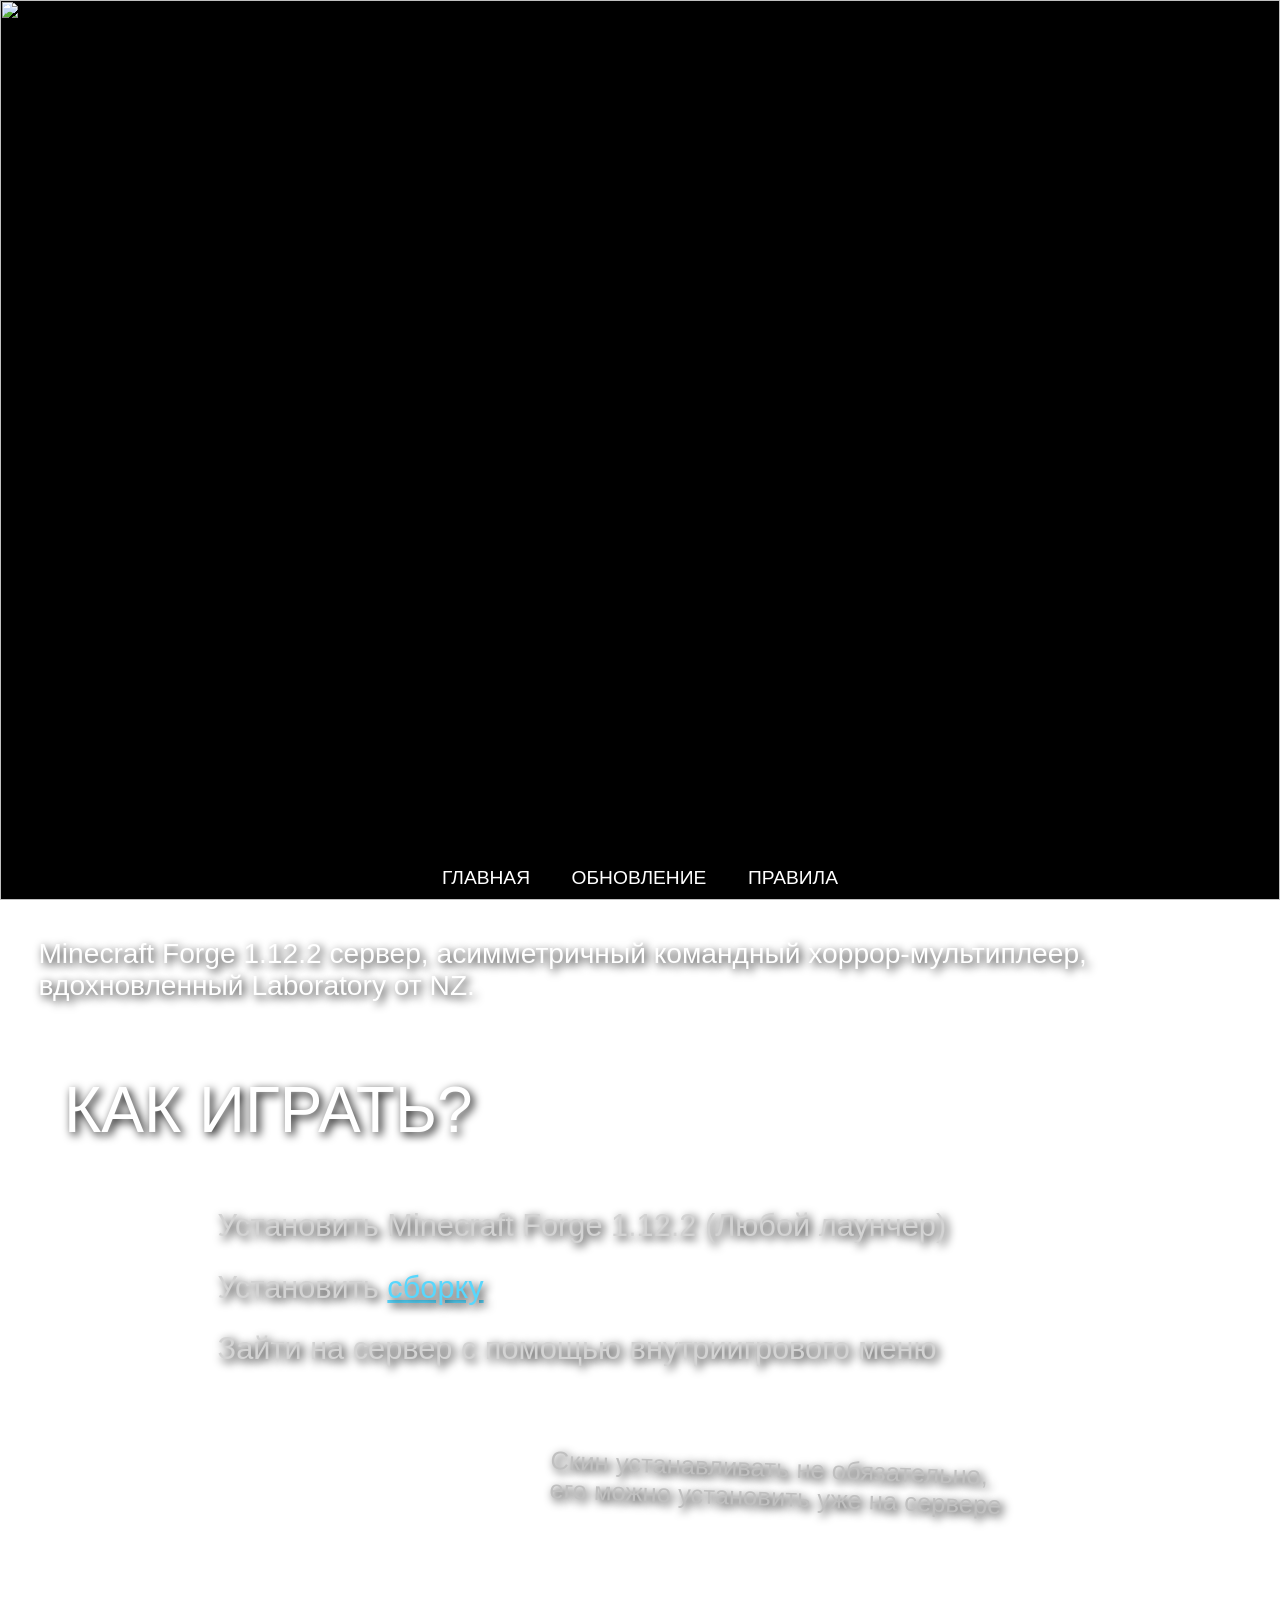
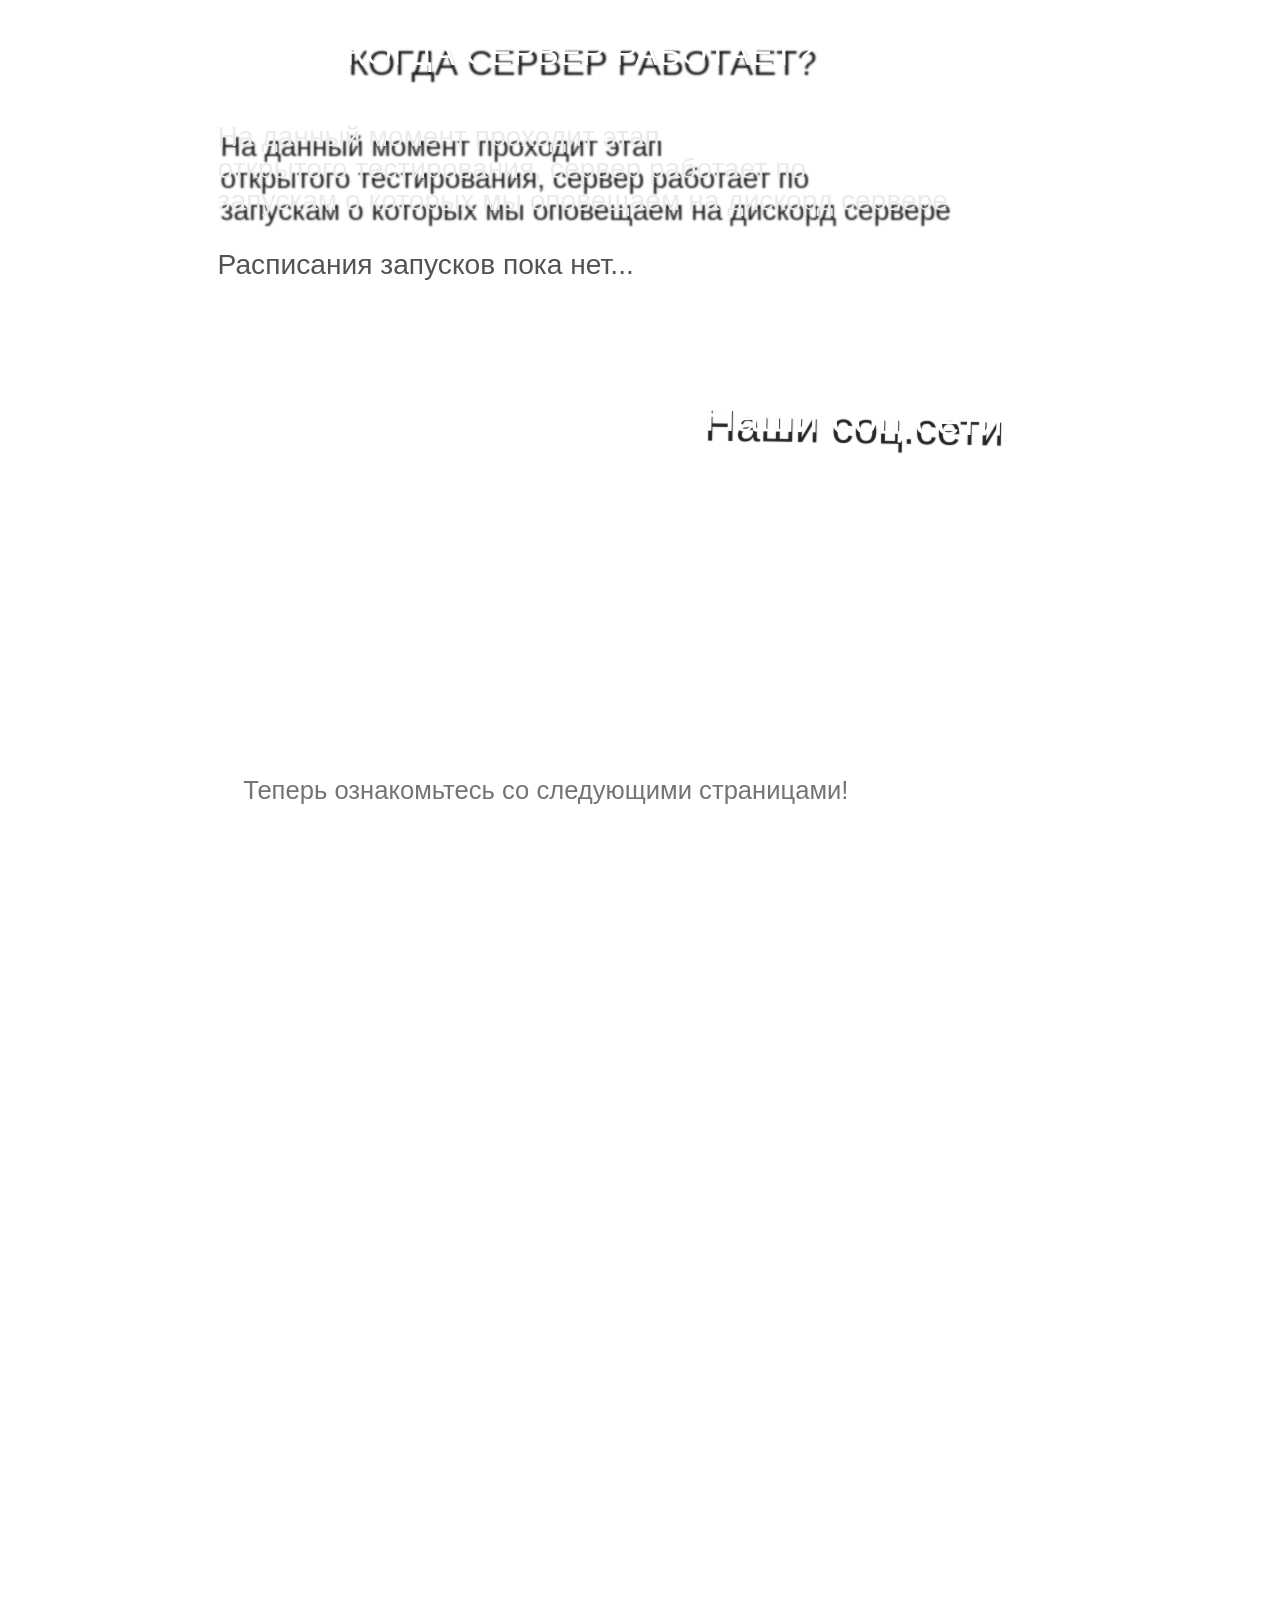
==== index.html @ c571d7d9 "Update index.html" ====
<!DOCTYPE html>
<html lang="ru">
<head>
    <meta charset="UTF-8">
    <meta name="viewport" content="width=device-width, initial-scale=1.0">

    <title>Laboratory Delta</title>

    <link rel="stylesheet" href="./style.css">
    <link rel="shortcut icon" href="images/favicon.png" type="image/x-icon">
</head>

<body>

    <!-- ГЛАВНАЯ СЕКЦИЯ -->
    <section class="mainpage">

        <img src="images/mainpage_bg.png" class="mainpage_bg" alt="">

        <img src="images/bar_plate.png" class="downbar" alt="">

        <div class="downbar_buttons">
            <a href="index.html" class="downbar_button">ГЛАВНАЯ</a>
            <a href="update.html" class="downbar_button">ОБНОВЛЕНИЕ</a>
            <a href="rules.html" class="downbar_button">ПРАВИЛА</a>
        </div>

        <div class="logopart">
            <img src="images/logolabbeta.png" class="logolabbeta" alt="">
            <img src="images/mainpage_title.png" class="mainpage_title" alt="">
        </div>

        <div class="bottom_section">

            <p class="maininfotitle">
                Minecraft Forge 1.12.2 сервер, асимметричный командный хоррор-мультиплеер, вдохновленный Laboratory от NZ.
            </p>

            <img src="images/transition_plate.png" class="transition_plate" alt="">
            <img src="images/pixelbg.png" class="textbg" alt="">

        </div>

    </section>


    <!-- СЕКЦИЯ КАК ИГРАТЬ -->
    <section class="howplay">

        <div class="howplay_content">

            <img src="images/back_bg.png" class="backbg" alt="">
            <img src="images/serverandlinks_bg_plate.png" class="serverandlinks_bg_plate" alt="">

            <img src="images/howplay_bg_plate.png" class="howplay_bg_plate" alt="">

            <img src="images/label_plate.png" class="label_plate" alt="">


            <p class="installminecraft">
                Установить Minecraft Forge 1.12.2 (Любой лаунчер)</br>Установить <a href="https://drive.google.com/file/d/16mUiGcx4B4uzDgnBiK0Lz8_FwGhq4GYT/view?usp=sharing" target="_blank">сборку</a></br>Зайти на сервер с помощью внутриигрового меню
            </p>

            <p class="howplaylabel">
                КАК ИГРАТЬ?
            </p>

            <p class="skinlabel">
                Скин устанавливать не обязательно,</br>его можно установить уже на сервере
            </p>

            <p class="serverlinks_label">
                КОГДА СЕРВЕР РАБОТАЕТ?
            </p>

            <p class="serverlinks_title">
                На данный момент проходит этап</br>
                открытого тестирования, сервер работает по</br>
                запускам о которых мы оповещаем на дискорд сервере</br></br>
                <a>Расписания запусков пока нет...</a>
            </p>

            <p class="links_label">
                Наши соц.сети
            </p>

            <p class="next_label">
                Теперь ознакомьтесь со следующими страницами!
            </p>

            <img src="images/label_plate.png" class="label_plate" alt="">
            <img src="images/titleplate.png" class="titleplate" alt="">
            <img src="images/serverlinks_label_plate.png" class="serverlinks_label_plate" alt="">
            <img src="images/links_whoosh.png" class="links_whoosh" alt="">
            <img src="images/downplate.png" class="downplate" alt="">

            <div class="buttons_row">
                <a href="https://www.youtube.com/@LaboratoryDelta" target="_blank" rel="noopener noreferrer" class="texture_button button1" aria-label="Кнопка 1"></a>
                <a href="https://discord.gg/cfmt9ngaHp" target="_blank" rel="noopener noreferrer" class="texture_button button2" aria-label="Кнопка 2"></a>
                <a href="https://boosty.to/lab-delta" target="_blank" rel="noopener noreferrer" class="texture_button button3" aria-label="Кнопка 3"></a>
            </div>
        </div>

    </section>

</body>
</html>
---- style.css ----
/* ============================= */
/* ОБЩИЕ НАСТРОЙКИ */
/* ============================= */

* {
    margin: 0;
    padding: 0;
    box-sizing: border-box;

}

html {
    min-height: 100%;
}

body {
    width: 100%;
    min-height: 3600px;
    margin: 0;
    overflow-x: hidden;
}

body::before {
    content: "";
    position: fixed;
    inset: 0;
    background-color: #000000;
    z-index: -1;
}

img {
    display: block;
    height: auto;
    image-rendering: pixelated;
    -webkit-user-drag: none;
    user-select: none;
    -webkit-user-select: none;
}


/* ============================= */
/* ШРИФТЫ */
/* ============================= */

@font-face {
    font-family: "Default";
    src: url("fonts/PixelTimes.ttf") format("truetype");
    font-weight: normal;
    font-style: normal;
}

@font-face {
    font-family: "Bold";
    src: url("fonts/PixelTimesBold.ttf") format("truetype");
    font-weight: normal;
    font-style: normal;
}


/* ============================= */
/* НИЖНЯЯ ПЛАШКА */
/* ============================= */

.downbar {
    position: fixed;
    bottom: 0;
    left: 0;

    width: 100%;
    height: auto;

    z-index: 1000;
    transform: scaleY(-1);
}


/* ============================= */
/* ГЛАВНАЯ СЕКЦИЯ */
/* ============================= */

.mainpage {
    position: relative;

    width: 100%;
    min-height: 100vh;
}


/* Фоновое изображение */

.mainpage_bg {
    position: absolute;

    top: 0;
    left: 0;

    width: 100%;
    height: 100%;

    object-fit: cover;

    z-index: -1;
}


/* Логотип */

.logopart {
    position: absolute;

    top: 50%;
    left: 50%;

    transform: translate(-50%, -50%);

    width: 90%;
    max-width: 1728px;

    aspect-ratio: 16 / 9;
}

.logolabbeta {
    position: absolute;

    width: 70%;

    top: 15%;
    left: 22%;
}

.mainpage_title {
    position: absolute;

    width: 70%;

    top: 28%;
    left: 5%;
}


/* Нижняя секция */

.bottom_section {
    position: absolute;

    top: 100%;
    left: 0;

    width: 100%;
}

.transition_plate {
    position: absolute;

    left: 0;

    width: 100%;
    height: auto;

    z-index: 2;

    transform: translateY(-50%);
}

.textbg {
    position: absolute;

    top: 150%;
    left: 0;

    width: 100%;
    height: auto;

    z-index: 0;
}

.maininfotitle {
    position: absolute;

    top: 3vw;
    left: 3vw;

    color: white;

    font-family: "Default", sans-serif;
    font-size: clamp(14px, 2.2vw, 48px);

    text-shadow: 3px 3px 10px black;

    z-index: 2;
}


/* ============================= */
/* СЕКЦИЯ HOWPLAY */
/* ============================= */

.howplay {
    position: relative;

    width: 100%;

    display: flex;
    justify-content: center;
}

.howplay_content {
    position: relative;

    width: 100%;

    aspect-ratio: 16 / 9;
}


.backbg {
    position: absolute;

    top: 37%;
    left: 0;

    width: 100%;
    height: auto;

    z-index: 0;
}



  .serverandlinks_bg_plate {
    position: absolute;

    top: 99%;
    left: 50%;

    transform: translateX(-50%);

    width: 70%;
    height: auto;

    z-index: 1;
}



.howplay_bg_plate {
    position: absolute;

    top: 30%;
    left: 50%;

    transform: translateX(-50%);

    width: 70%;
    height: auto;

    z-index: 1;
}



.label_plate {
    position: absolute;

    top: 18%;
    left: 50%;

    transform: translateX(-50%) rotate(-1deg);

    width: 120%;
    height: auto;

    z-index: 2;
}



.howplaylabel {
    position: absolute;

    top: 24%;
    left: 5%;

    color: white;

    font-family: "Bold", sans-serif;

    font-size: clamp(20px, 5vw, 80px);

    text-shadow: 3px 3px 10px black;

    z-index: 3;
}

.installminecraft {
    position: absolute;

    top: 41%;
    left: 17%;

    color: rgb(211, 211, 211);

    font-family: "Default", sans-serif;

    font-size: clamp(20px, 2.4vw, 80px);

    text-shadow: 3px 3px 10px black;

    line-height: 2;

    z-index: 3;
}

.skinlabel {
    position: absolute;

    top: 77%;
    left: 43%;

    color: rgb(192, 192, 192);

    font-family: "Default", sans-serif;

    font-size: clamp(20px, 2vw, 80px);

    text-shadow: 3px 3px 10px black;
    transform: rotate(2deg);
    z-index: 3;
}

.titleplate {
    position: absolute;

    top: 62%;
    left: 41%;
    width: 44%;
    transform: rotate(2deg);
    z-index: 2;
}

.installminecraft a {
    color: #58d7fd;           /* Цвет ссылки */
}

.installminecraft a:hover {
    color: #ffffff;           /* Цвет при наведении */
}

.serverlinks_label_plate {
    position: absolute;

    top: 95%;
    left: 50%;

    transform: translateX(-50%);

    width: 70%;
    height: auto;

    z-index: 1;
}

.serverlinks_label {
    position: absolute;

    top: 102%;
    left: 27%;

    color: rgb(255, 255, 255);

    font-family: "Bold", sans-serif;

    font-size: clamp(20px, 2.7vw, 80px);

    text-shadow: 3px 10px 2px rgb(26, 26, 26);
    z-index: 3;
}

.serverlinks_title {
    position: absolute;

    top: 114%;
    left: 17%;

    color: rgb(235, 235, 235);

    font-family: "Default", sans-serif;

    font-size: clamp(20px, 2.2vw, 80px);

    text-shadow: 3px 10px 2px rgb(26, 26, 26);
    z-index: 3;
}

.serverlinks_title a{
    color: rgb(83, 83, 83);
    text-shadow: none;
}

.links_whoosh {
    position: absolute;

    top: 135%;
    left: 50%;

    transform: translateX(-50%);

    width: 100%;
    height: auto;

    z-index: 1;
}

.links_label {
    position: absolute;

    top: 152%;
    left: 55%;

    color: rgb(255, 255, 255);

    font-family: "Default", sans-serif;

    font-size: clamp(20px, 3.4vw, 80px);
    transform: rotate(1deg);

    text-shadow: 1px 10px 1px rgb(37, 37, 37);
    z-index: 3;
}

.downplate {
    position: absolute;

    top: 220%;
    left: 50%;

    transform: translateX(-50%);

    width: 105%;
    height: auto;

    z-index: 1;
}

.buttons_row {
    position: absolute;
    display: flex;
    justify-content: center;
    align-items: center;
    gap: 3%;

    width: 100%;
    top: 173%;
    z-index: 3;
    right: 5%;
}

.texture_button {
    image-rendering: pixelated;
    width: 13%;
    aspect-ratio: 1 / 1;

    padding: 0;
    border: none;

    background-size: 100% 100%;
    background-repeat: no-repeat;
    background-color: transparent;

    cursor: pointer;
}

.button1 {
    background-image: url("images/youtube_button.png");
}

.button2 {
    background-image: url("images/discord_button.png");
}

.button3 {
    background-image: url("images/boosty_button.png");
}

.texture_button:hover {
    filter: brightness(1.4) drop-shadow(0 0 8px rgba(255, 255, 255, 0.8));
    transform: scale(1.04);
}

/* Эффект при нажатии */
.texture_button:active {
    filter: brightness(1.7);
    transform: scale(0.97);
}

.next_label {
    position: absolute;

    top: 205%;
    left: 19%;

    color: rgb(116, 116, 116);

    font-family: "Bold", sans-serif;

    font-size: clamp(20px, 2vw, 80px);
    z-index: 3;
}

/* ============================= */
/* АДАПТАЦИЯ */
/* ============================= */

@media (max-width: 768px) {

    .logopart {
        width: 100%;
    }

    .serverandlinks_bg_plate,
    .howplay_bg_plate {
        width: 95%;
    }

    .label_plate {
        width: 110%;
    }

    .howplaylabel {
        font-size: clamp(16px, 5vw, 38px);
    }

}

/* ============================= */
/* КНОПКИ НА DOWNBAR */
/* ============================= */

.downbar_buttons {
    position: fixed;
    bottom: 0;
    left: 0;

    width: 65%;
    height: 5%;

    left:50%;
    transform: translate(-50%);

    display: flex;
    justify-content: center;
    align-items: center;

    gap: 5%;

    z-index: 1001;
}

.downbar_button {
    color: white;

    font-family: "Bold", sans-serif;
    font-size: clamp(12px, 1.5vw, 28px);

    text-decoration: none;
    white-space: nowrap;

    text-shadow: 2px 2px 5px black;

    transition: 0.15s;
}

.downbar_button:hover {
    color: #4d4d4d;
    transform: scale(1.1);
}
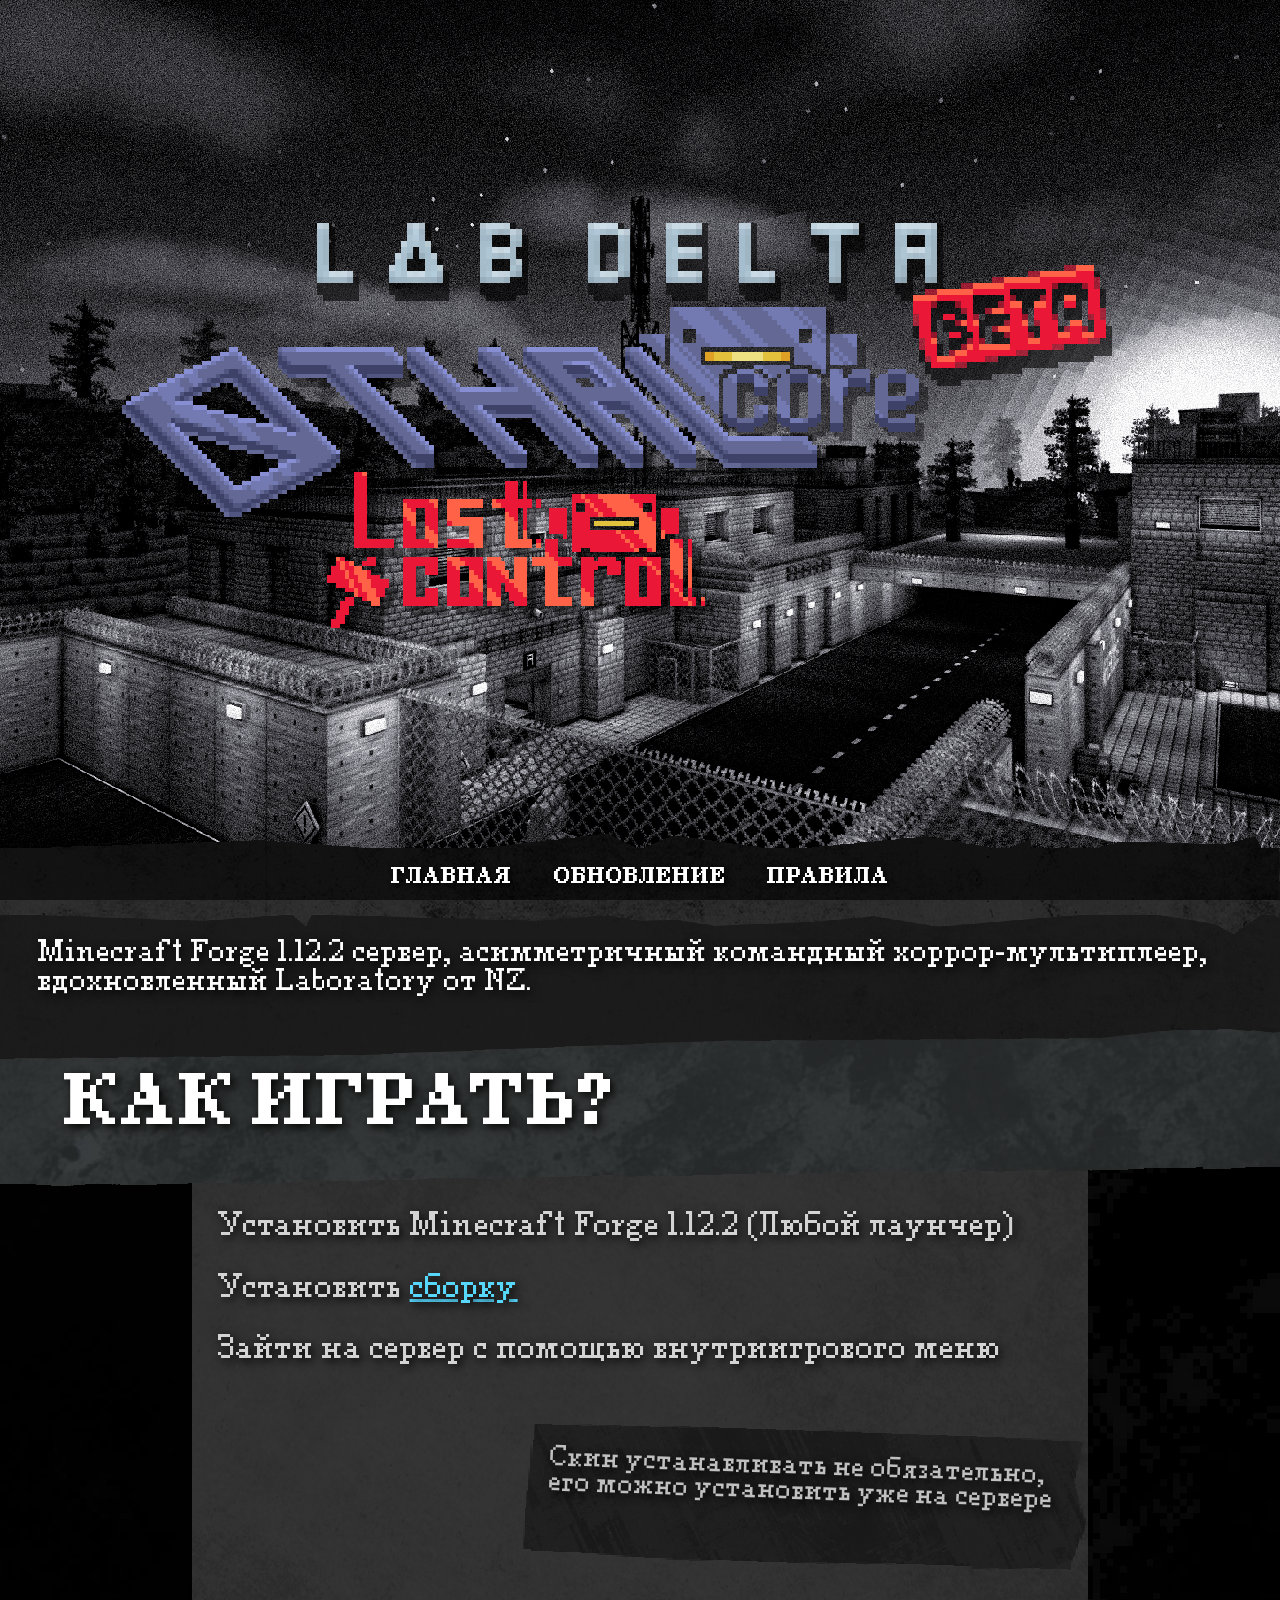
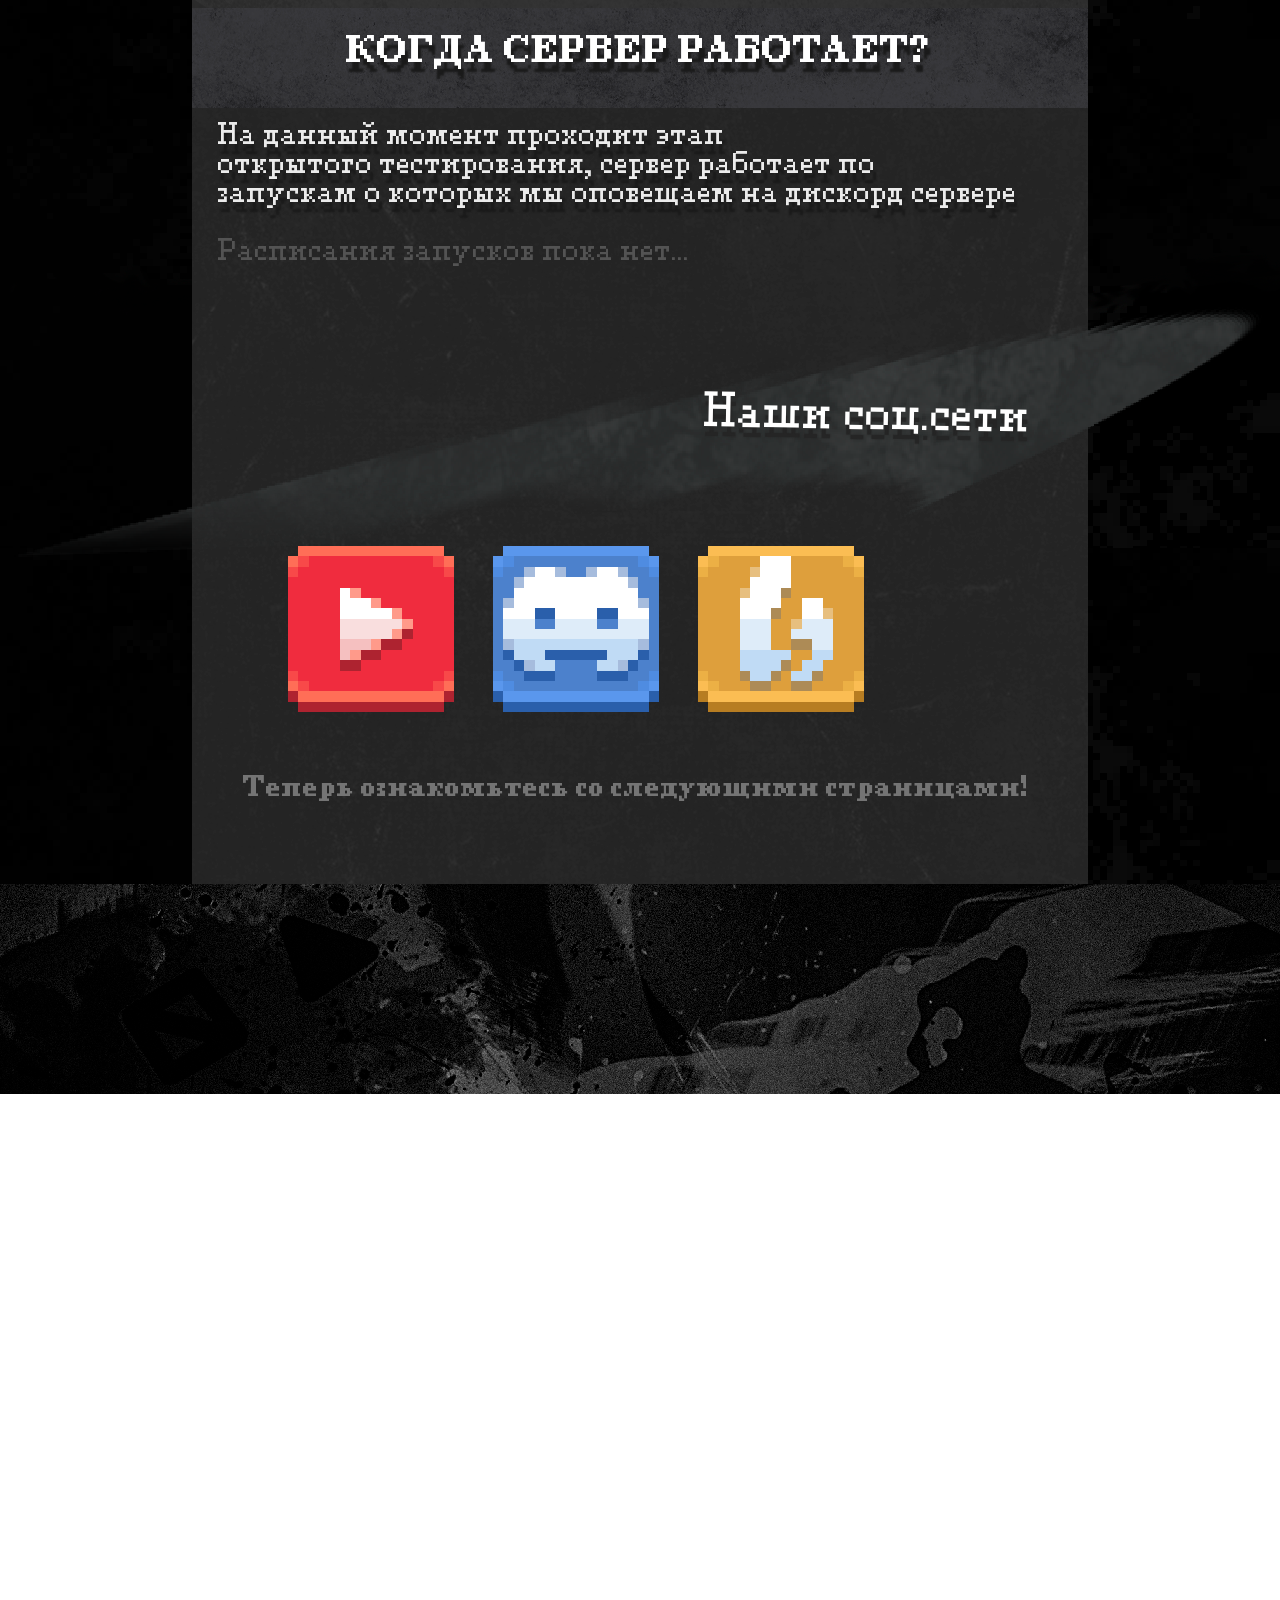
==== commit bc79d0f8: "commit" ====
--- a/index.html
+++ b/index.html
@@ -7,7 +7,7 @@
 
     <title>Laboratory Delta</title>
 
-    <link rel="stylesheet" href="./style.css">
+    <link rel="stylesheet" href="style.css">
     <link rel="shortcut icon" href="images/favicon.png" type="image/x-icon">
 </head>
 
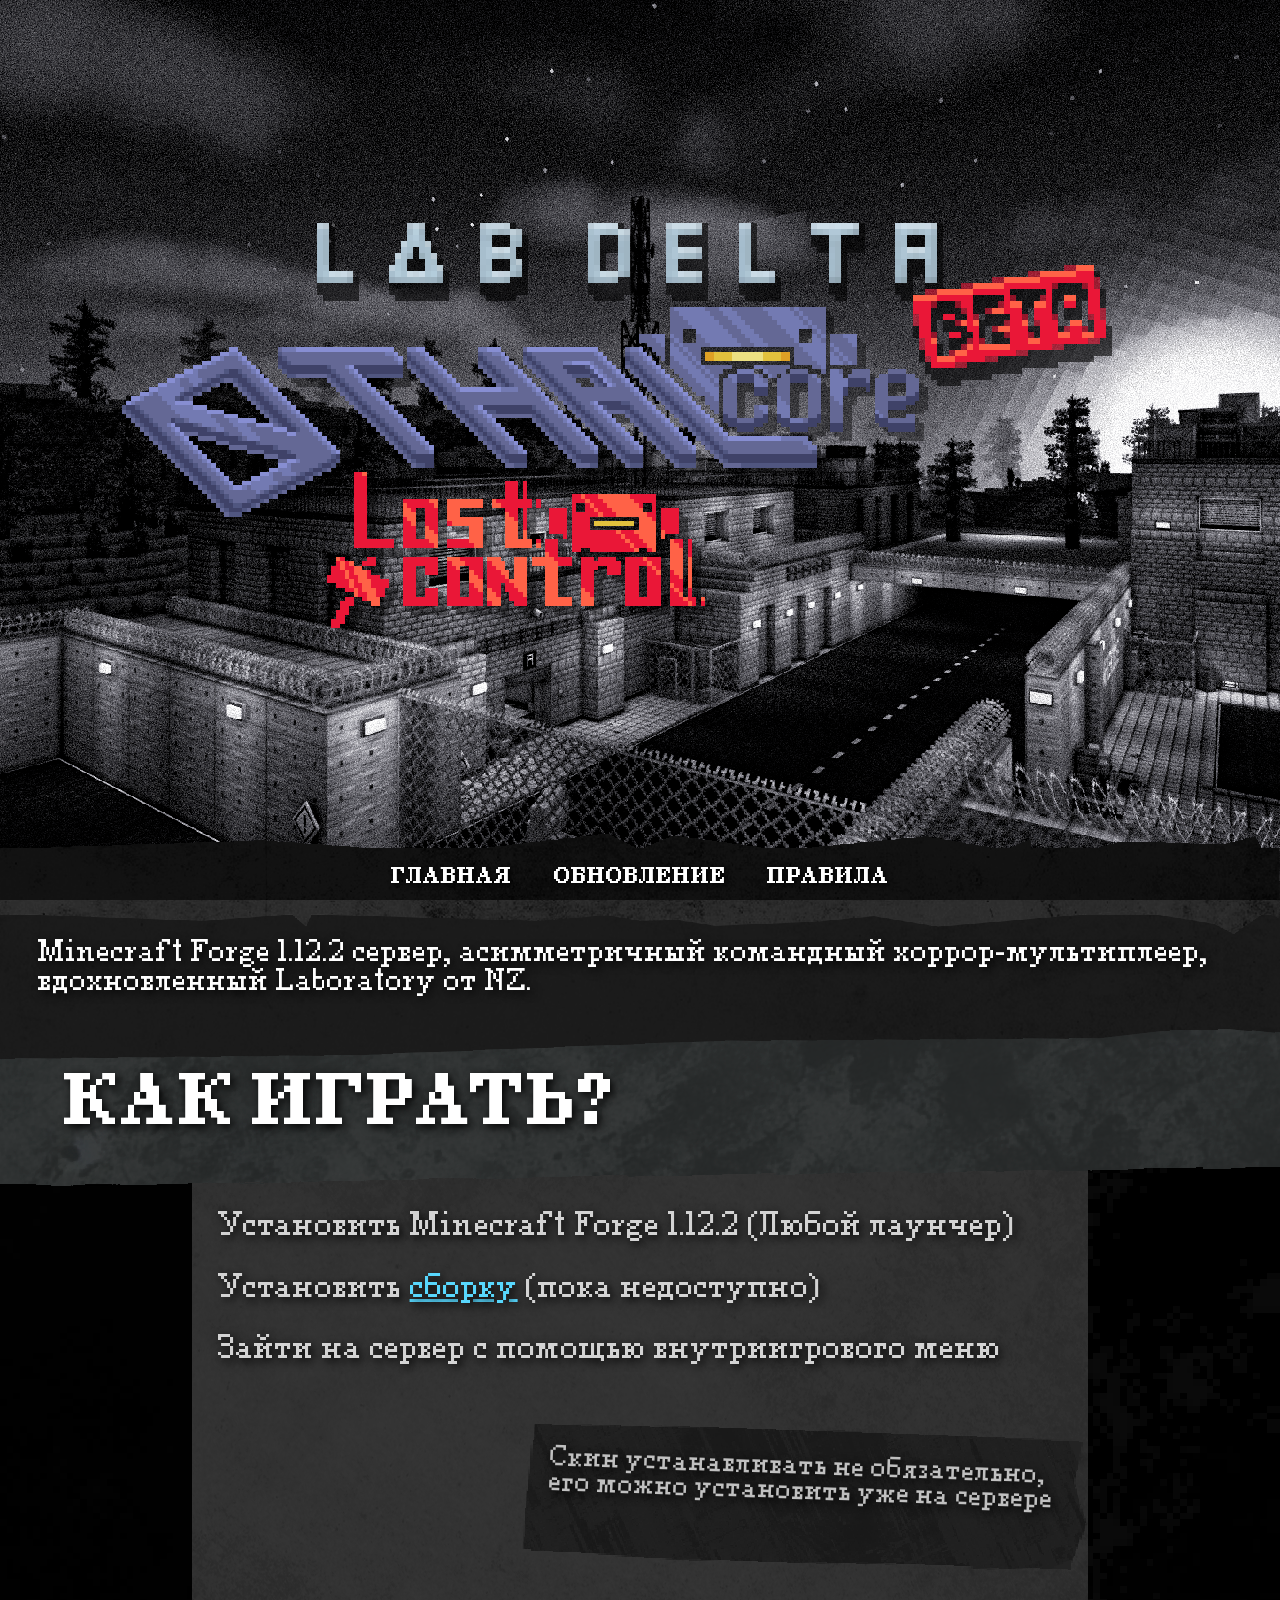
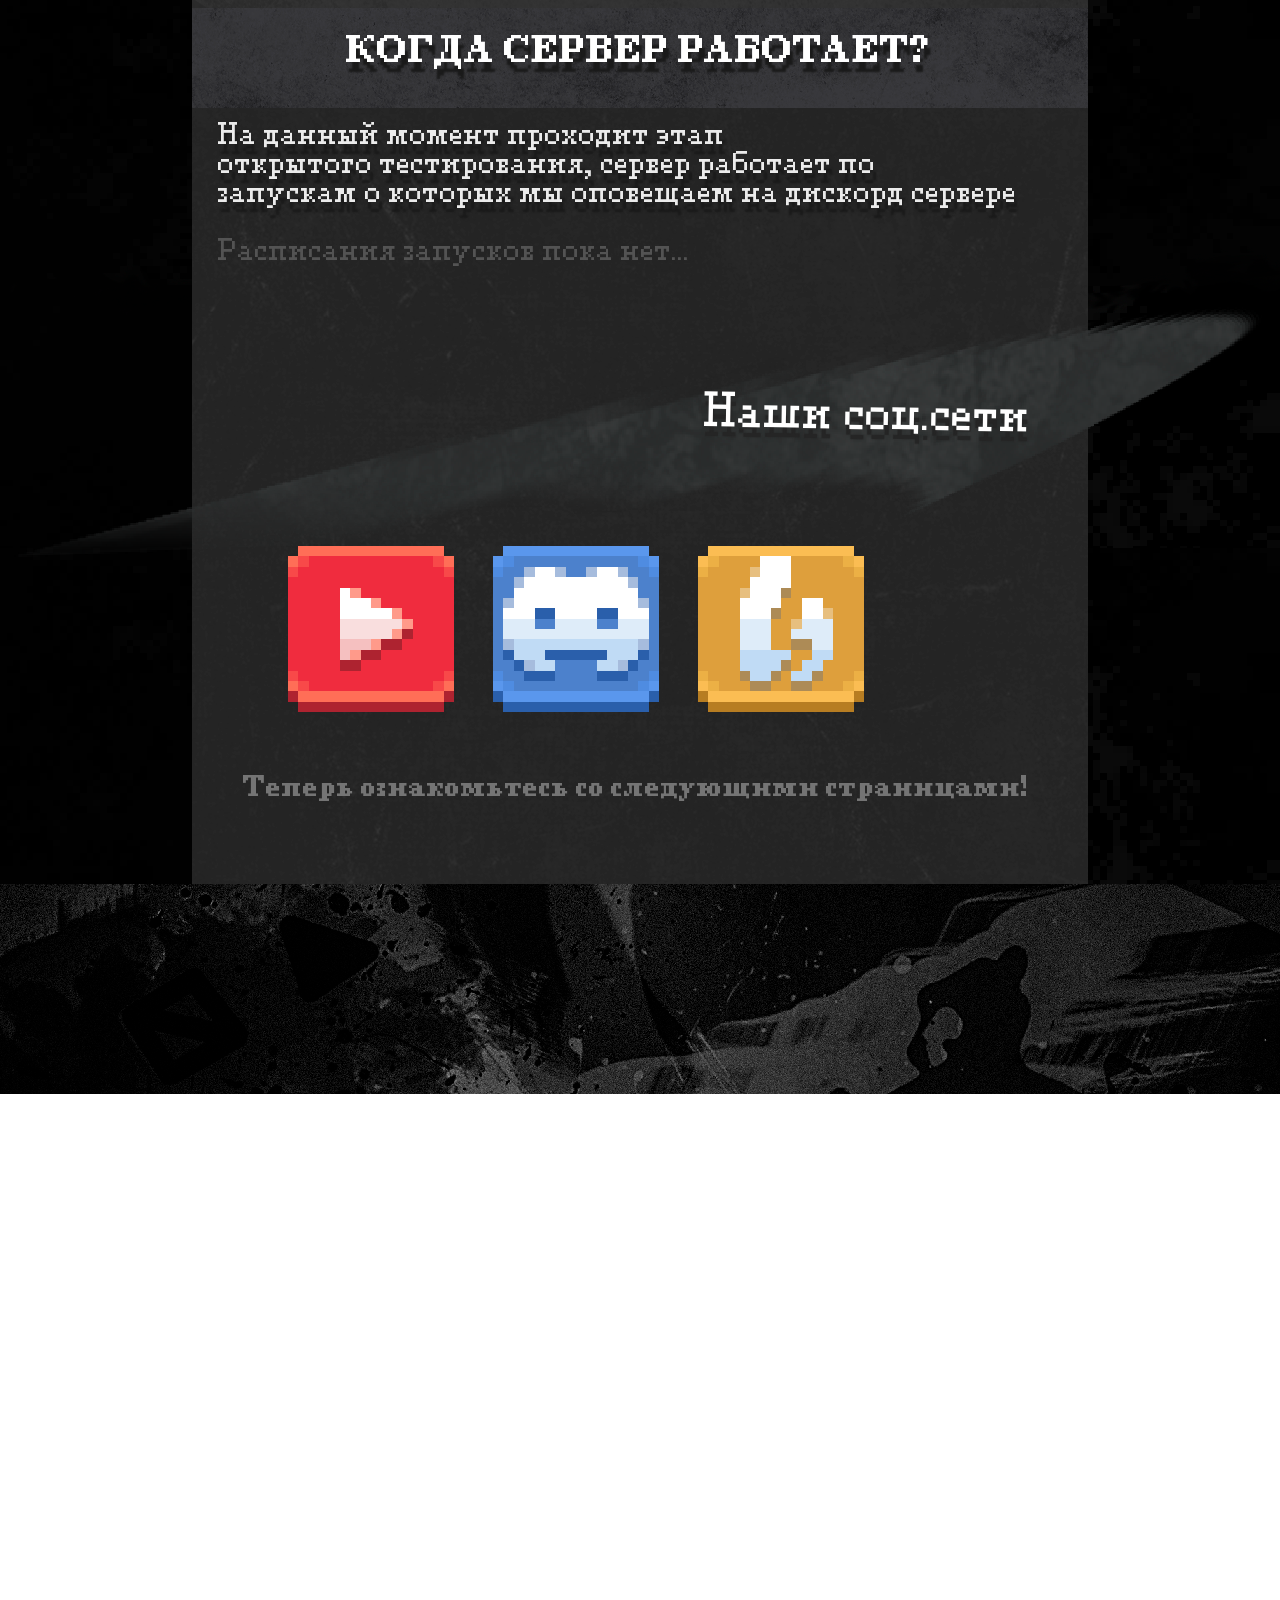
==== commit 9f4afa0c: "sborka disable" ====
--- a/index.html
+++ b/index.html
@@ -8,7 +8,7 @@
     <title>Laboratory Delta</title>
 
     <link rel="stylesheet" href="style.css">
-    <link rel="shortcut icon" href="images/favicon.png" type="image/x-icon">
+    <link rel="icon" type="image/png" href="images/favicon.png">
 </head>
 
 <body>
@@ -59,7 +59,7 @@
 
 
             <p class="installminecraft">
-                Установить Minecraft Forge 1.12.2 (Любой лаунчер)</br>Установить <a href="https://drive.google.com/file/d/16mUiGcx4B4uzDgnBiK0Lz8_FwGhq4GYT/view?usp=sharing" target="_blank">сборку</a></br>Зайти на сервер с помощью внутриигрового меню
+                Установить Minecraft Forge 1.12.2 (Любой лаунчер)</br>Установить <a href="" target="_blank">сборку</a> (пока недоступно)</br>Зайти на сервер с помощью внутриигрового меню
             </p>
 
             <p class="howplaylabel">
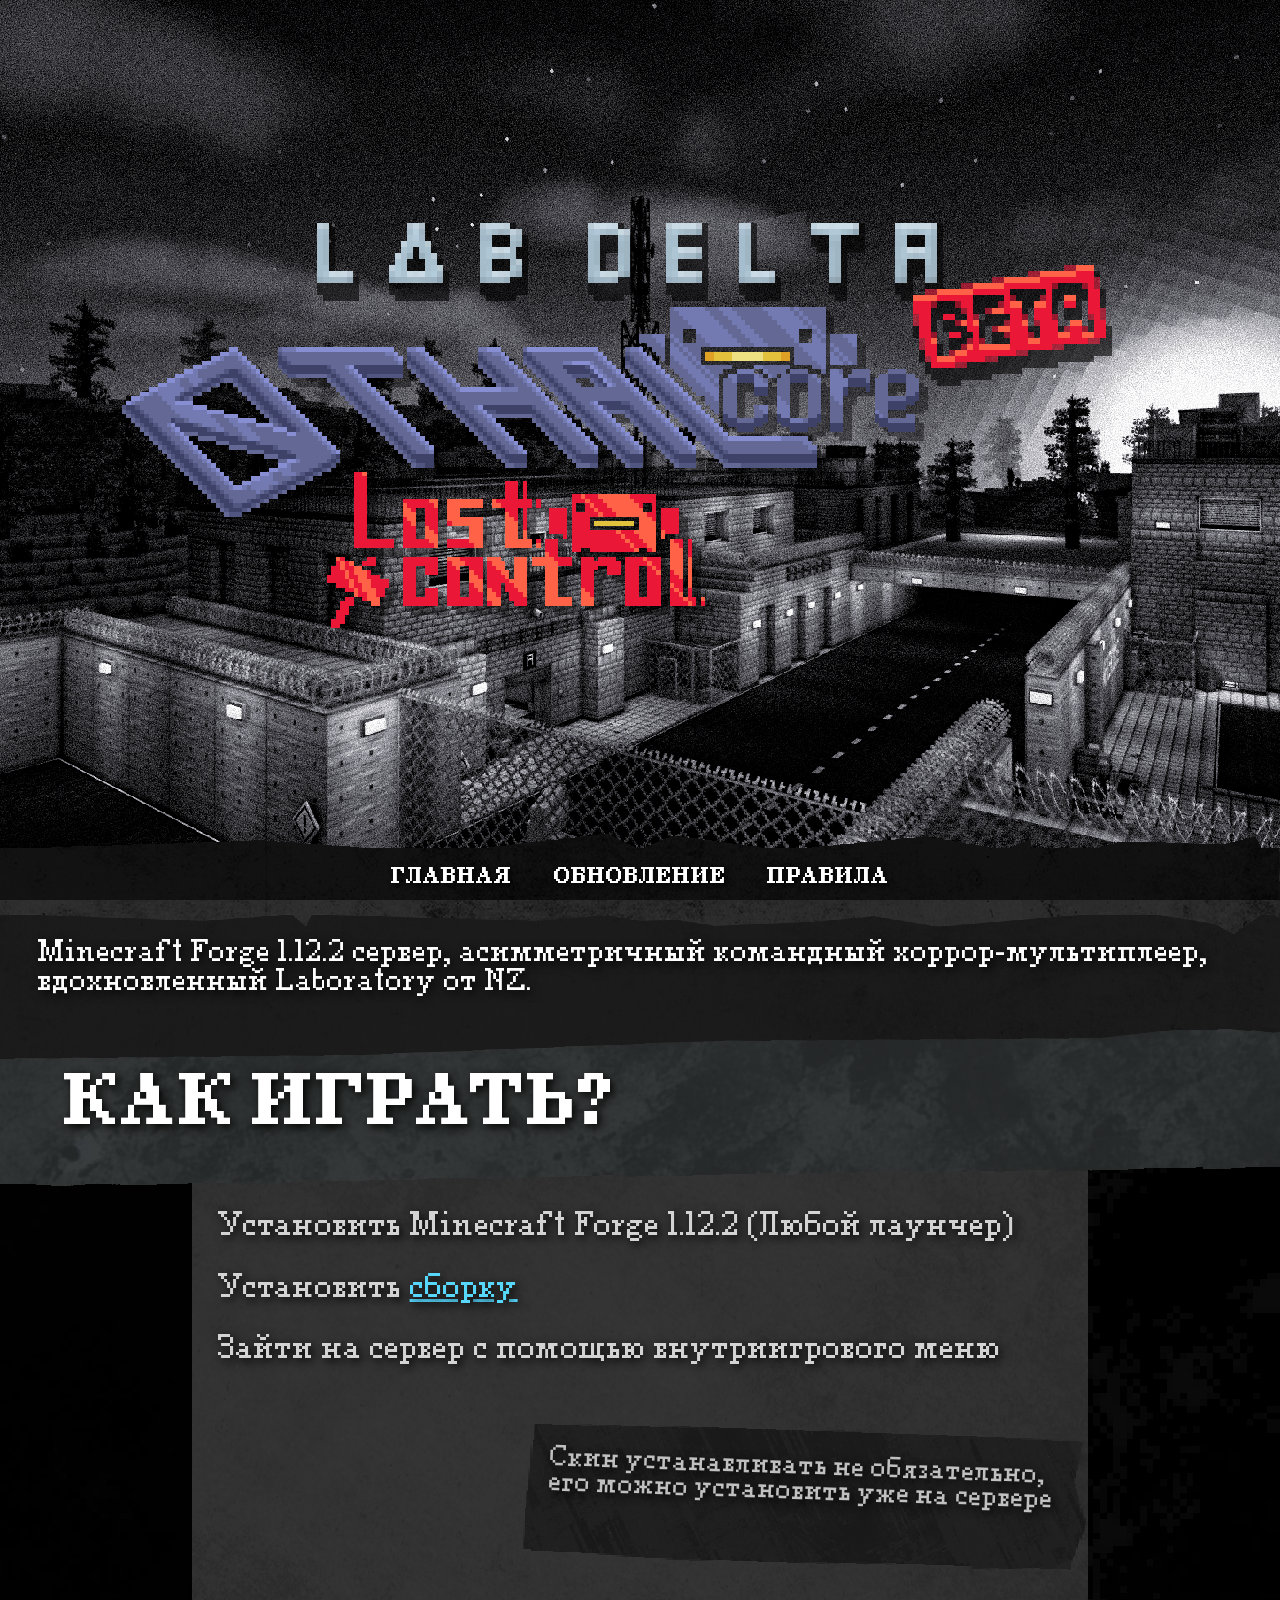
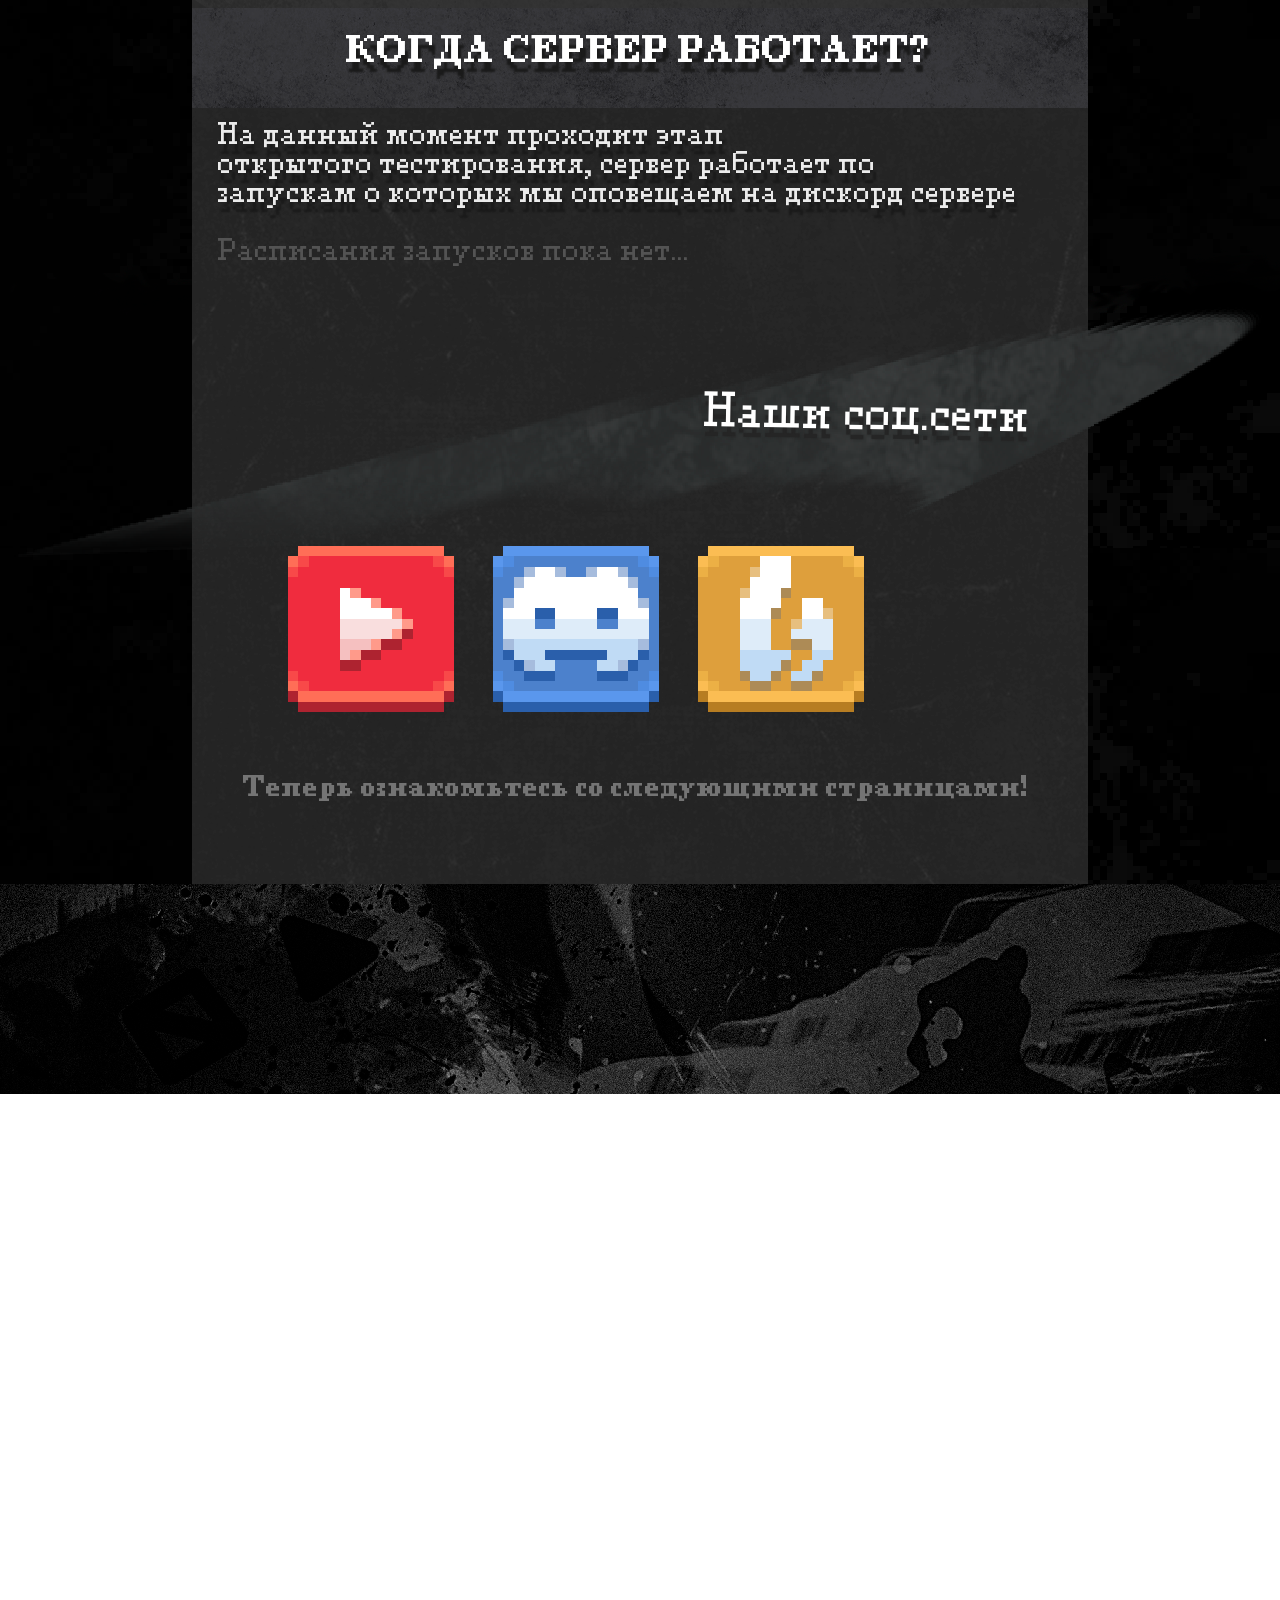
==== commit c5fb4520: "return sborka" ====
--- a/index.html
+++ b/index.html
@@ -59,7 +59,7 @@
 
 
             <p class="installminecraft">
-                Установить Minecraft Forge 1.12.2 (Любой лаунчер)</br>Установить <a href="" target="_blank">сборку</a> (пока недоступно)</br>Зайти на сервер с помощью внутриигрового меню
+                Установить Minecraft Forge 1.12.2 (Любой лаунчер)</br>Установить <a href="https://drive.google.com/file/d/16mUiGcx4B4uzDgnBiK0Lz8_FwGhq4GYT/view" target="_blank">сборку</a></br>Зайти на сервер с помощью внутриигрового меню
             </p>
 
             <p class="howplaylabel">
